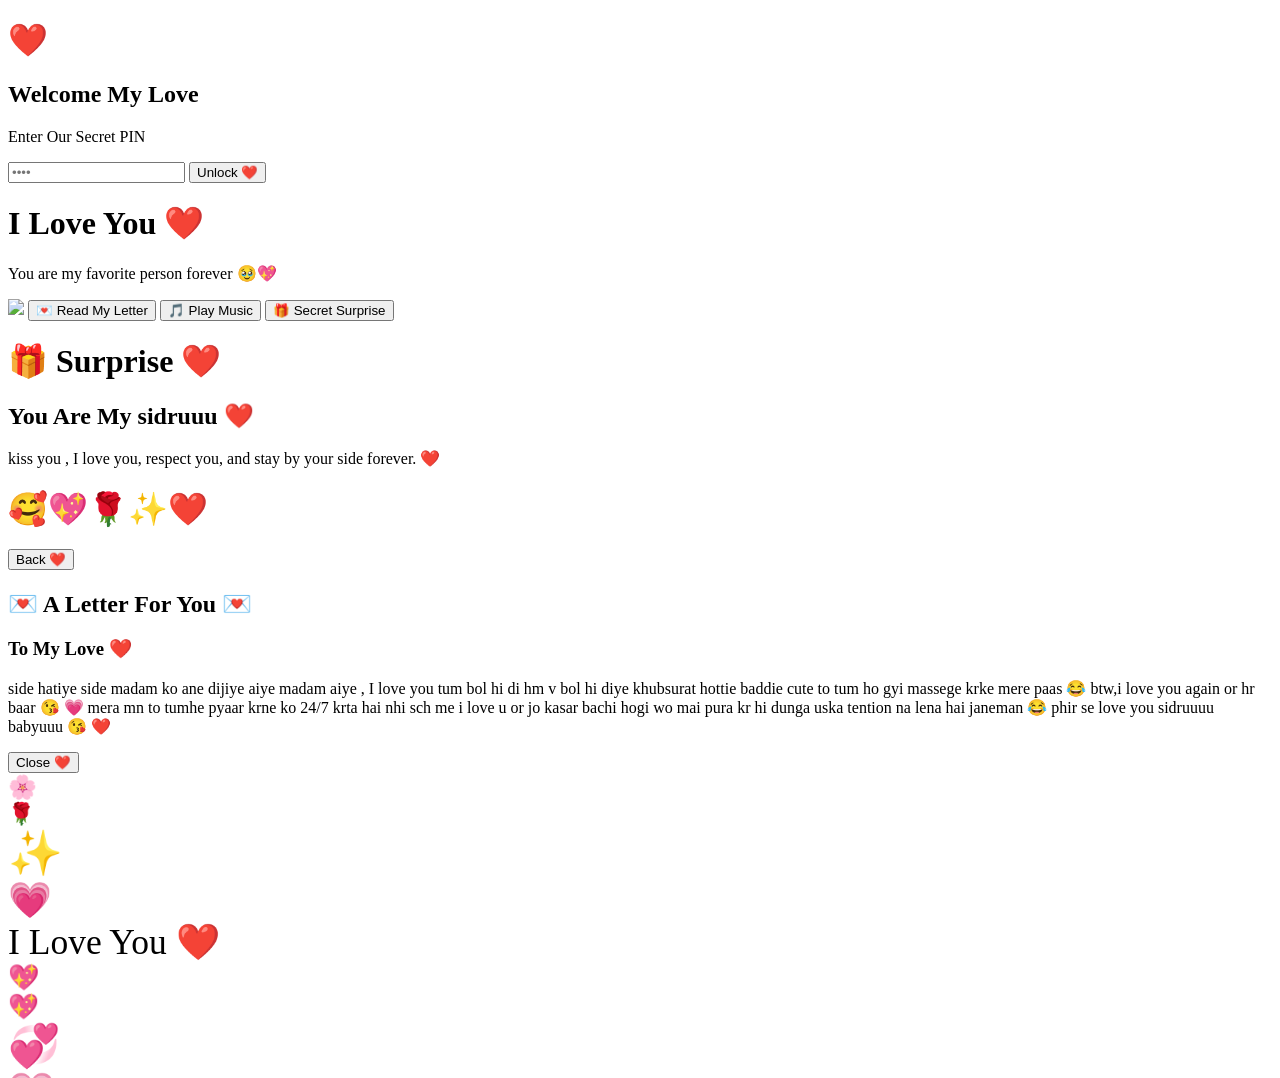
==== index.html @ 31e18b8c "Add files via upload" ====
<!DOCTYPE html>
<html lang="en">

<head>

<meta charset="UTF-8">

<meta name="viewport" content="width=device-width, initial-scale=1.0">

<title>For My Love ❤️</title>

<link rel="stylesheet" href="style.css">

</head>

<body>

<!-- Floating Hearts -->
<div id="hearts"></div>

<!-- Lock Screen -->
<div id="lockScreen">

<h1>❤️</h1>

<h2>Welcome My Love</h2>

<p>Enter Our Secret PIN</p>

<input
type="password"
id="pin"
maxlength="4"
placeholder="••••">

<button onclick="unlock()">Unlock ❤️</button>

<p id="error"></p>

</div>

<!-- Main Website -->
<div id="mainWebsite">

<h1 id="loveTitle">
I Love You ❤️
</h1>

<p class="subtitle">
You are my favorite person forever 🥹💖
</p>

<img
src="images/photo1.jpg"
class="heroImage">



<button onclick="document.getElementById('letterPage').style.display='flex'">
💌 Read My Letter
</button>

<button id="musicBtn">
🎵 Play Music
</button>
<button onclick="openSurprise()">
🎁 Secret Surprise
</button>

<div id="surprisePage">

<div class="surpriseBox">

<h1>🎁 Surprise ❤️</h1>

<h2>You Are My sidruuu ❤️</h2>

<p>

kiss you ,

I love you,

respect you,

and stay by your side forever. ❤️

</p>

<h1>🥰💖🌹✨❤️</h1>

<button onclick="closeSurprise()">

Back ❤️

</button>

</div>

</div>
<audio
id="song"
loop>

<source
src="music/romantic.m4a"
type="audio/mp4">

</audio>

</div>
<!-- Love Letter -->

<div id="letterPage">

<h2>💌 A Letter For You 💌</h2>

<div class="envelope" onclick="openLetter()">

<div class="cover"></div>

<div class="paper">

<h3>To My Love ❤️</h3>

<p id="letterText">

side hatiye side madam ko ane dijiye aiye madam aiye , I love you tum bol hi di hm v bol hi diye khubsurat hottie baddie cute to tum ho gyi massege krke mere paas 😂
btw,i love you again or hr baar 😘 💗 mera mn to tumhe pyaar krne ko 24/7 krta hai nhi sch me i love u 
or jo kasar bachi hogi wo mai pura kr hi dunga uska tention na lena hai janeman 😂 phir se love you sidruuuu babyuuu 😘


❤️

</p>

</div>

</div>

<button onclick="closeLetter()">

Close ❤️

</button>

</div>
<script src="script.js"></script>

</body>

</html>
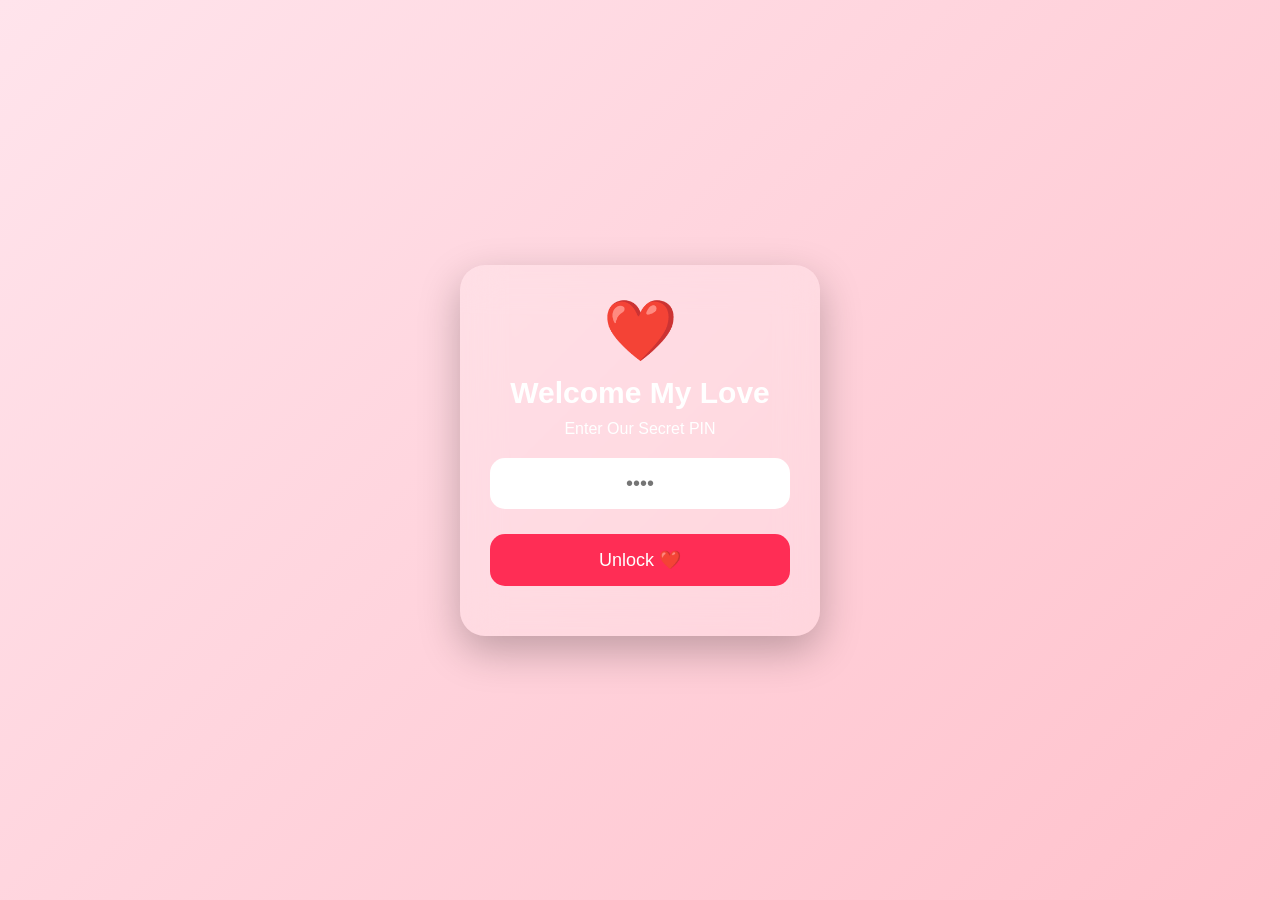
==== commit 775aec78: "Add files via upload" ====
--- a/index.html
+++ b/index.html
@@ -60,8 +60,6 @@
 💌 Read My Letter
 </button>
 
-<button id="musicBtn">
-🎵 Play Music
 </button>
 <button onclick="openSurprise()">
 🎁 Secret Surprise
@@ -98,15 +96,7 @@
 </div>
 
 </div>
-<audio
-id="song"
-loop>
 
-<source
-src="music/romantic.m4a"
-type="audio/mp4">
-
-</audio>
 
 </div>
 <!-- Love Letter -->
--- a/style.css
+++ b/style.css
@@ -0,0 +1,503 @@
+*{
+margin:0;
+padding:0;
+box-sizing:border-box;
+font-family:'Poppins',sans-serif;
+}
+
+body{
+height:100vh;
+overflow:hidden;
+display:flex;
+justify-content:center;
+align-items:center;
+background:linear-gradient(-45deg,#ff5f9e,#ff7eb3,#ffb6c1,#ffe4ec);
+background-size:400% 400%;
+animation:bg 12s ease infinite;
+}
+
+@keyframes bg{
+
+0%{background-position:0% 50%;}
+
+50%{background-position:100% 50%;}
+
+100%{background-position:0% 50%;}
+
+}
+
+#lockScreen{
+
+width:90%;
+max-width:360px;
+
+padding:30px;
+
+border-radius:25px;
+
+text-align:center;
+
+background:rgba(255,255,255,.18);
+
+backdrop-filter:blur(20px);
+
+box-shadow:0 15px 40px rgba(0,0,0,.25);
+
+z-index:10;
+
+}
+
+#lockScreen h1{
+
+font-size:60px;
+
+margin-bottom:10px;
+
+animation:pulse 2s infinite;
+
+}
+
+#lockScreen h2{
+
+color:white;
+
+font-size:30px;
+
+margin-bottom:10px;
+
+}
+
+#lockScreen p{
+
+color:white;
+
+margin-bottom:20px;
+
+}
+
+input{
+
+width:100%;
+
+padding:14px;
+
+border:none;
+
+outline:none;
+
+border-radius:15px;
+
+font-size:20px;
+
+text-align:center;
+
+margin-bottom:15px;
+
+}
+
+button{
+
+width:100%;
+
+padding:15px;
+
+border:none;
+
+border-radius:15px;
+
+background:#ff2d55;
+
+color:white;
+
+font-size:18px;
+
+cursor:pointer;
+
+transition:.3s;
+
+margin-top:10px;
+
+}
+
+button:hover{
+
+transform:scale(1.05);
+
+}
+
+button:active{
+
+transform:scale(.95);
+
+}
+
+#mainWebsite{
+
+display:none;
+
+text-align:center;
+
+color:white;
+
+padding:20px;
+
+}
+
+.heroImage{
+
+width:260px;
+
+height:260px;
+
+border-radius:25px;
+
+object-fit:cover;
+
+margin:20px auto;
+
+box-shadow:0 10px 30px rgba(0,0,0,.3);
+
+}
+
+@keyframes pulse{
+
+0%{transform:scale(1);}
+
+50%{transform:scale(1.2);}
+
+100%{transform:scale(1);}
+
+}
+
+/* Floating Hearts */
+
+.heart{
+
+position:fixed;
+
+bottom:-50px;
+
+pointer-events:none;
+
+animation:float linear forwards;
+
+}
+
+@keyframes float{
+
+0%{
+
+transform:translateY(0) rotate(0deg);
+
+opacity:0;
+
+}
+
+20%{
+
+opacity:1;
+
+}
+
+100%{
+
+transform:translateY(-120vh) rotate(360deg);
+
+opacity:0;
+
+}
+
+}
+#gallery{
+
+display:none;
+
+position:fixed;
+
+top:0;
+
+left:0;
+
+width:100%;
+
+height:100%;
+
+background:rgba(0,0,0,.92);
+
+overflow:auto;
+
+padding:20px;
+
+z-index:999;
+
+}
+
+#gallery h2{
+
+color:white;
+
+text-align:center;
+
+margin-bottom:25px;
+
+}
+
+.photos{
+
+display:grid;
+
+grid-template-columns:1fr 1fr;
+
+gap:15px;
+
+}
+
+.photos img{
+
+width:100%;
+
+border-radius:20px;
+
+box-shadow:0 0 20px hotpink;
+
+transition:.4s;
+
+}
+
+.photos img:active{
+
+transform:scale(1.1);
+
+}
+#letterPage{
+
+display:none;
+
+position:fixed;
+
+top:0;
+
+left:0;
+
+width:100%;
+
+height:100%;
+
+background:#ffb6c1;
+
+z-index:999;
+
+flex-direction:column;
+
+justify-content:center;
+
+align-items:center;
+
+}
+
+
+
+
+.envelope{
+
+width:320px;
+
+height:220px;
+
+position:relative;
+
+cursor:pointer;
+
+}
+
+.cover{
+
+position:absolute;
+
+width:100%;
+
+height:100%;
+
+background:#ff4f81;
+
+clip-path:polygon(0 0,100% 0,50% 55%);
+
+transition:.8s;
+
+transform-origin:top;
+
+}
+
+.paper{
+
+position:absolute;
+
+bottom:0;
+
+width:100%;
+
+height:180px;
+
+background:white;
+
+padding:20px;
+
+border-radius:10px;
+
+transform:translateY(100px);
+
+transition:1s;
+
+overflow:auto;
+
+}
+
+.paper h3{
+
+text-align:center;
+
+color:#ff2d55;
+
+margin-bottom:15px;
+
+}
+
+.paper p{
+
+color:#444;
+
+line-height:1.7;
+
+}
+#surprisePage{
+
+display:none;
+
+position:fixed;
+
+top:0;
+
+left:0;
+
+width:100%;
+
+height:100%;
+
+background:linear-gradient(135deg,#ff5f9e,#ff1493,#ff69b4);
+
+justify-content:center;
+
+align-items:center;
+
+z-index:9999;
+
+animation:fadeIn .6s;
+
+}
+
+.surpriseBox{
+
+width:90%;
+
+max-width:360px;
+
+padding:30px;
+
+background:white;
+
+border-radius:25px;
+
+text-align:center;
+
+box-shadow:0 0 40px hotpink;
+
+animation:pop .8s;
+
+}
+
+.surpriseBox h1{
+
+color:#ff1493;
+
+margin-bottom:15px;
+
+}
+
+.surpriseBox h2{
+
+color:#ff2d55;
+
+margin-bottom:20px;
+
+}
+
+.surpriseBox p{
+
+font-size:18px;
+
+line-height:1.8;
+
+color:#444;
+
+margin-bottom:25px;
+
+}
+
+@keyframes pop{
+
+from{
+
+transform:scale(.5);
+
+opacity:0;
+
+}
+
+to{
+
+transform:scale(1);
+
+opacity:1;
+
+}
+
+}
+
+@keyframes fadeIn{
+
+from{
+
+opacity:0;
+
+}
+
+to{
+
+opacity:1;
+
+}
+
+}
+/* Falling Items */
+
+.falling{
+position:fixed;
+top:-60px;
+pointer-events:none;
+z-index:9999;
+animation:fall linear forwards;
+}
+
+@keyframes fall{
+
+0%{
+transform:translateY(-50px) rotate(0deg);
+opacity:1;
+}
+
+100%{
+transform:translateY(110vh) rotate(360deg);
+opacity:0;
+}
+
+}
